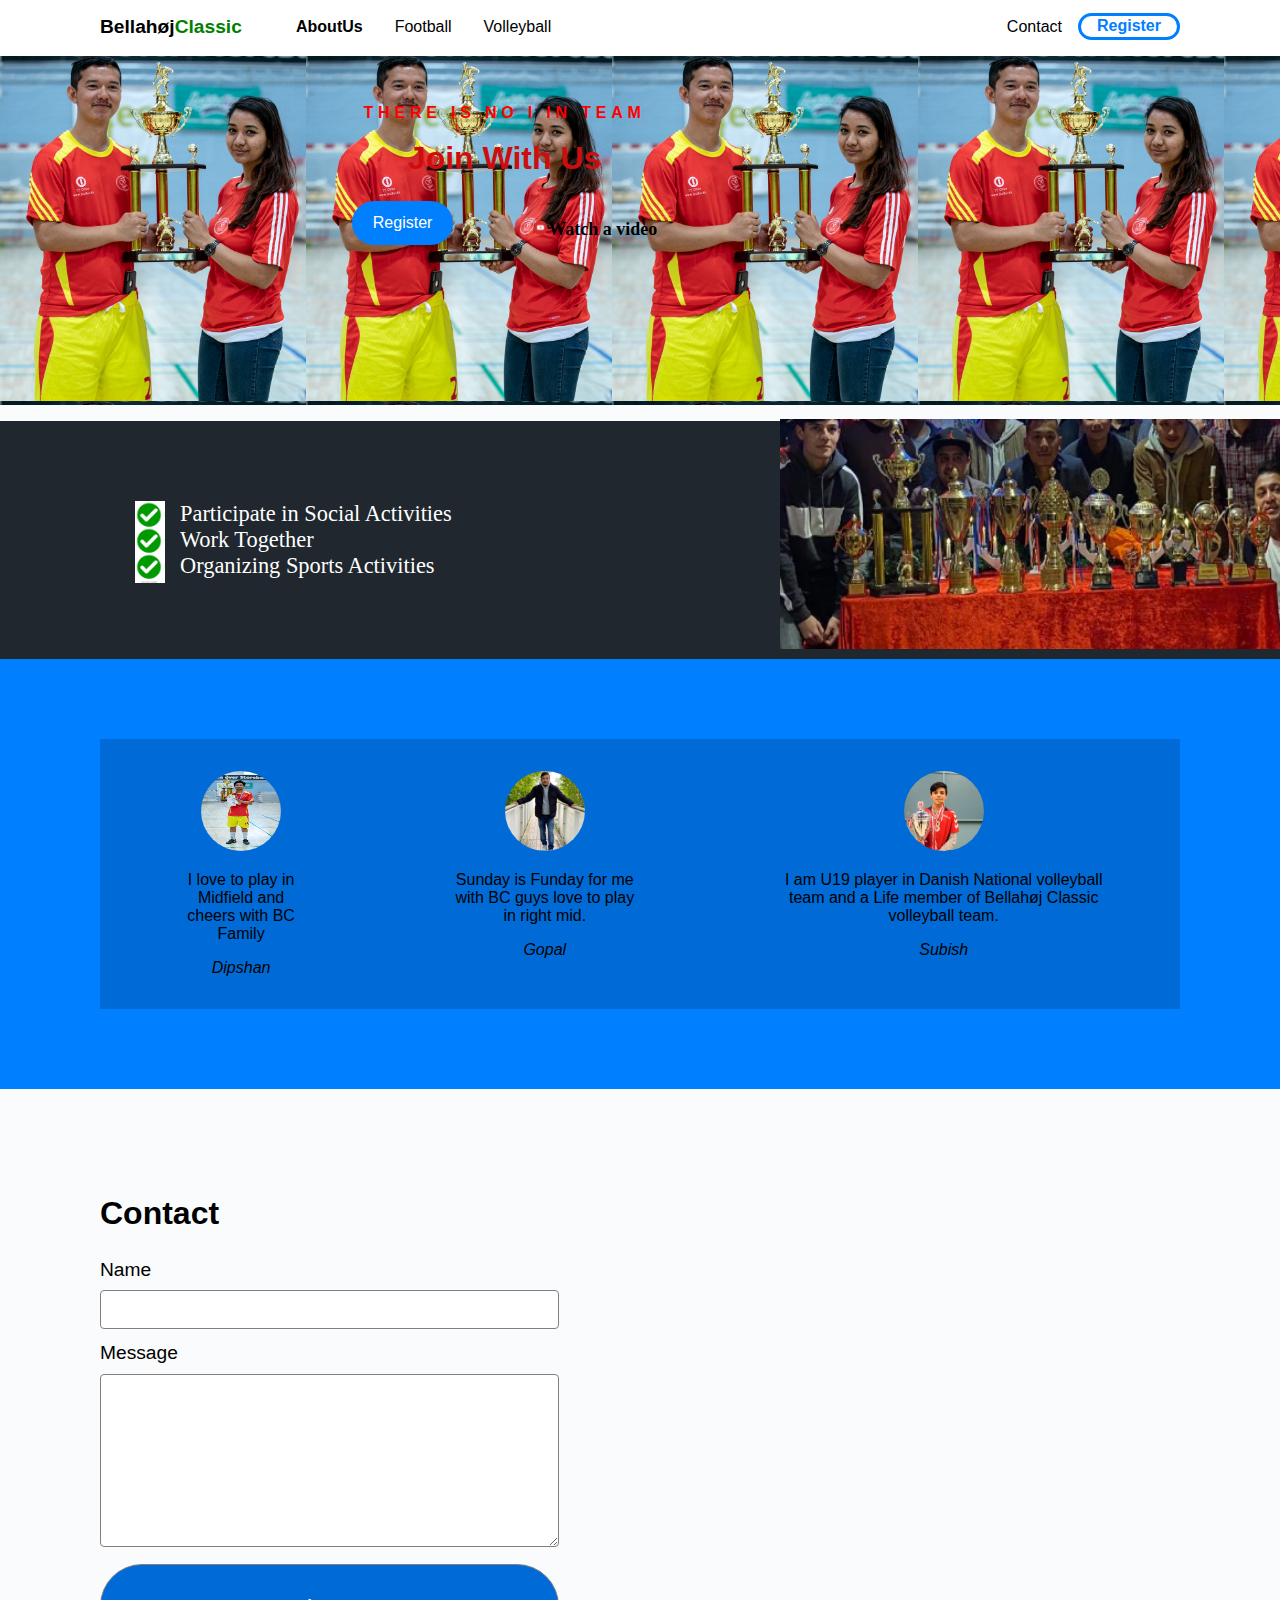
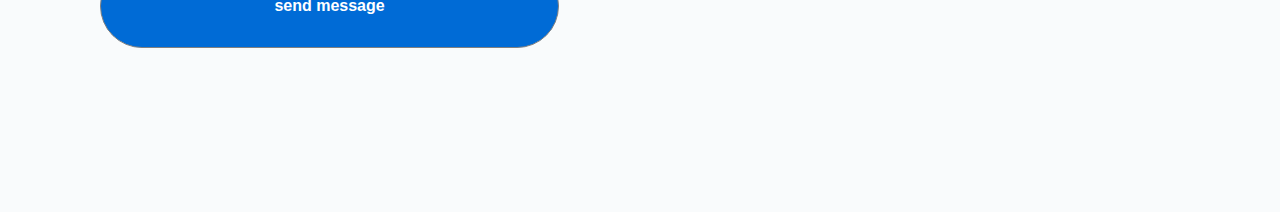
==== index.html @ b4553d01 "bellahøj classic" ====
<!DOCTYPE html>
<html lang="en">
  <head>
    <meta charset="UTF-8" />
    <meta http-equiv="X-UA-Compatible" content="IE=edge" />
    <meta name="viewport" content="width=device-width, initial-scale=1.0" />
    <title>The 2021 Frontend Developer Crash Course</title>
    <link rel="stylesheet" type="text/css" href="css/main.css" />
  </head>
  <body>
    <div class="navbar">
      <div class="container">
        <a class="logo" href="#">Bellahøj<span>Classic</span></a>

        <img id="mobile-cta" class="mobile-menu" src=images/menu.png
        alt="scroll" width="15" height="15">
        <nav>
          <img id="mobile-exit" class="mobile-menu-exit" src=images/exit.png
          alt="scroll" width="20" height="20">
          <ul class="primary-nav">
            <li class="current"><a href="#">AboutUs</a></li>
            <li><a href="#">Football</a></li>
            <li><a href="#">Volleyball</a></li>
          </ul>

          <ul class="secondary-nav">
            <li><a href="#">Contact</a></li>
            <li class="go-register"><a href="#">Register</a></li>
          </ul>
        </nav>
      </div>
    </div>
    <section class="hero">
      <div class="container">
        <div class="left-col">
          <p class="subhead">There is no I in TEAM</p>
          <h1>Join With Us</h1>

          <div class="hero-cta">
            <a href="#" class="primary-cta">Register</a>
            <a
              href="https://www.facebook.com/Bellahojclassic/videos/600885627123273"
              class="watch-video-cta"
            >
              <img
                src="images/watch-video.png"
                alt="watch video"
                width="15"
                height="15"
              />Watch a video
            </a>
          </div>
        </div>
      </div>
    </section>
    <section class="feature-section">
      <div class="container">
        <ul class="feature-list">
          <li>Participate in Social Activities</li>
          <li>Work Together</li>
          <li>Organizing Sports Activities</li>
        </ul>
        <img src="images/bc.PNG" alt="man holding phone" />
      </div>
    </section>
    <section class="testomonials-section">
      <div class="container">
        <ul>
          <li>
            <img src="images/dipshan.jpg" alt="person" />
            <blockquote>
              I love to play in Midfield and cheers with BC Family
            </blockquote>
            <cite>Dipshan</cite>
          </li>
          <li>
            <img src="images/gopal.jpg" alt="person" />
            <blockquote>
              Sunday is Funday for me with BC guys love to play in right mid.
            </blockquote>
            <cite>Gopal</cite>
          </li>
          <li>
            <img src="images/subish.jpg" alt="person" />
            <blockquote>
              I am U19 player in Danish National volleyball team and a Life
              member of Bellahøj Classic volleyball team.
            </blockquote>
            <cite>Subish</cite>
          </li>
        </ul>
      </div>
    </section>
    <section class="contact-section">
      <div class="container">
        <div class="contact-left">
          <h2>Contact</h2>
          <form action="">
            <label for="name">Name</label>
            <input type="text" id="name" name="name" />
            <label for="message">Message</label>
            <textarea
              name="message"
              id="message"
              cols="30"
              rows="10"
            ></textarea>
            <input
              type="submit"
              class="send-message-cta"
              value="send message"
            />
          </form>
        </div>
        <div class="contact-right">
          <iframe
            src="https://www.google.com/maps/embed?pb=!1m18!1m12!1m3!1d8993.393874277719!2d12.501364238280194!3d55.70031438862787!2m3!1f0!2f0!3f0!3m2!1i1024!2i768!4f13.1!3m3!1m2!1s0x4652522d2f877d01%3A0x27ff56908183fe1d!2sBellah%C3%B8j%2C%202700%20Copenhagen!5e0!3m2!1sen!2sdk!4v1619003650508!5m2!1sen!2sdk"
            width="600"
            height="450"
            style="border: 0"
            allowfullscreen=""
            loading="lazy"
          ></iframe>
        </div>
      </div>
    </section>
    <script src="javascript/index.js"></script>
  </body>
</html>
---- css/main.css ----
body {
  background-color: #f9fbfc;
  margin: 0;
  font-family: sans-serif;
}

.navbar {
  background: white;
  padding: 1em;
}

.navbar .logo {
  text-decoration: none;
  font-weight: bold;
  color: black;
  font-size: 1.2em;
}

.navbar .logo span {
  color: green;
}

.navbar nav {
  display: none;
}

.navbar .container {
  display: -webkit-box;
  display: -ms-flexbox;
  display: flex;
  place-content: space-between;
}

.navbar .mobile-menu {
  cursor: pointer;
}

a {
  color: #ecb6b6;
}

ul {
  list-style-type: none;
  padding: 0;
  margin: 0;
}

section {
  padding: 5em 2em;
}

.left-col {
  /* img {
    margin-right: 0.3em;
  } */
}

.left-col .subhead {
  text-transform: uppercase;
  font-weight: bold;
  color: red;
  letter-spacing: 0.3em;
  margin-top: -2em;
}

.left-col h1 {
  line-height: 1.3em;
  margin-top: 0.2em;
  color: #220665;
}

.left-col .primary-cta {
  text-decoration: none;
  color: white;
  background: #007fff;
  padding: 0.8em 1.3em;
  border-radius: 5em;
  display: inline-block;
}

.left-col .watch-video-cta {
  display: block;
  margin-top: 1em;
  text-decoration: none;
  color: black;
  font-weight: bold;
  font-family: serif;
}

.hero {
  text-align: center;
  background-image: url("/images/bcfutsal1.jpg");
  background-image: 500px 900px;
}

section.feature-section {
  margin-top: 2em;
  background: #20272e;
}

section.feature-section ul {
  margin: 0;
  padding-left: 0.8em;
  display: -ms-grid;
  display: grid;
  /* grid-template-columns: repeat(
      auto-fit,
      min max(19rem, 1fr)
    ); */
}

section.feature-section li {
  font-size: 1.1em;
  color: white;
  margin-left: 3em;
  position: relative;
  font-family: cursive;
}

section.feature-section li:before {
  content: "";
  position: absolute;
  width: 20px;
  height: 20px;
  background-image: url("/images/check.png");
  background-size: contain;
  margin-left: -2em;
}

section.feature-section img {
  display: none;
}

.testomonials-section {
  background-color: #007fff;
}

.testomonials-section li {
  background-color: #006bd6;
  text-align: center;
  padding: 2em;
}

.testomonials-section li img {
  width: 5em;
  height: 5em;
  border: 5 px solid #006bd6;
  border-radius: 4em;
}

h2 {
  font-size: 2em;
}

label {
  display: block;
  font-size: 1.2em;
  margin-bottom: 0.5em;
}

input,
textarea {
  width: 100%;
  padding: 0.8em;
  margin-bottom: 1em;
  border: 1px solid gray;
  border-radius: 0.3em;
  -webkit-box-sizing: border-box;
          box-sizing: border-box;
}

.send-message-cta {
  background-color: #006bd6;
  border-radius: 5em;
  padding: 2em;
  color: white;
  font-weight: bold;
  font-size: 1em;
  margin-bottom: 5em;
  cursor: pointer;
}

iframe {
  width: 100%;
  height: 300px;
}

nav {
  position: fixed;
  z-index: 999;
  width: 50%;
  background: #20272e;
  height: 100vh;
  right: 0;
  top: 0;
  padding-left: 1em;
}

nav ul.primary-nav {
  margin-top: 5em;
}

nav li a {
  color: white;
  text-decoration: none;
  display: block;
  padding: 0.5em;
  font: size 1.3em;
  text-align: right;
}

nav li a:hover {
  font-weight: bold;
  color: green;
}

.mobile-menu-exit {
  float: right;
  margin: 0.5em;
  cursor: pointer;
}

nav.menu-btn {
  display: block;
}

@media only screen and (min-width: 768px) {
  .mobile-menu {
    display: none;
  }
  .mobile-menu-exit {
    display: none;
  }
  .navbar .container {
    display: -ms-grid;
    display: grid;
    -ms-grid-columns: 180px auto;
        grid-template-columns: 180px auto;
    -webkit-box-pack: unset;
        -ms-flex-pack: unset;
            justify-content: unset;
  }
  .navbar nav {
    display: -webkit-box;
    display: -ms-flexbox;
    display: flex;
    -webkit-box-pack: justify;
        -ms-flex-pack: justify;
            justify-content: space-between;
    background: none;
    position: unset;
    height: auto;
    width: 100%;
    padding: 0;
  }
  .navbar nav ul {
    display: -webkit-box;
    display: -ms-flexbox;
    display: flex;
  }
  .navbar nav a {
    color: black;
    font-size: 1em;
    padding: 0.1em 1em;
  }
  .navbar nav ul.primary-nav {
    margin: 0;
  }
  .navbar nav li.current a {
    font-weight: bold;
  }
  .navbar nav li.go-register a {
    color: #007fff;
    font-weight: bold;
    border: 3px solid #007fff;
    border-radius: 5em;
    margin-top: -0.2em;
  }
  .navbar nav li.go-register a:hover {
    background: #007fff;
    color: white;
  }
}

@media only screen and (min-width: 1080px) {
  body {
    display: block;
    margin: 0;
  }
  .container {
    width: 1080px;
    margin: 0 auto;
  }
  .hero .container {
    display: -webkit-box;
    display: -ms-flexbox;
    display: flex;
    -webkit-box-pack: justify;
        -ms-flex-pack: justify;
            justify-content: space-between;
    text-align: center;
    padding-left: 20em;
    margin-bottom: 5em;
  }
  .left-col .subhead {
    text-transform: uppercase;
    font-weight: bold;
    color: red;
    letter-spacing: 0.3em;
    margin-top: -2em;
  }
  .left-col .hero {
    text-align: center;
    background-image: url("/images/bcfutsal1.jpg");
    margin-left: 20px;
    background-image: 900px 1800px;
    position: relative;
  }
  .left-col h1 {
    line-height: 1.3em;
    margin-top: 0.2em;
    color: #ce0d0d;
  }
  .left-col .primary-cta {
    text-decoration: none;
    color: white;
    background: #007fff;
    padding: 0.8em 1.3em;
    border-radius: 5em;
    display: inline-block;
  }
  .left-col .watch-video-cta {
    display: block;
    margin-top: 1em;
    text-decoration: none;
    color: black;
    font-weight: bold;
    font-family: serif;
    font-size: 18px;
  }
  .left-col .hero-cta {
    display: -webkit-box;
    display: -ms-flexbox;
    display: flex;
  }
  .left-col .primary-cta {
    margin-right: 5em;
  }
  ul.feature-list {
    display: block;
    margin-left: 5em;
  }
  ul.feature-list li {
    font-size: 1.4em;
  }
  ul.feature-list li:before {
    width: 30px;
    height: 30px;
  }
  section.feature-section {
    position: relative;
    margin-top: 1em;
  }
  .feature-section .container img {
    display: block;
    position: absolute;
    right: 0;
    width: 500px;
    height: 230px;
    margin-top: -10em;
  }
  .testomonials-section .container ul {
    display: -webkit-box;
    display: -ms-flexbox;
    display: flex;
  }
  .contact-section {
    position: relative;
  }
  .contact-section .container {
    display: -webkit-box;
    display: -ms-flexbox;
    display: flex;
  }
  .contact-right {
    position: absolute;
    right: 0;
    top: 0;
    width: 45%;
    height: 100%;
  }
  .contact-right iframe {
    height: 100%;
  }
}
/*# sourceMappingURL=main.css.map */
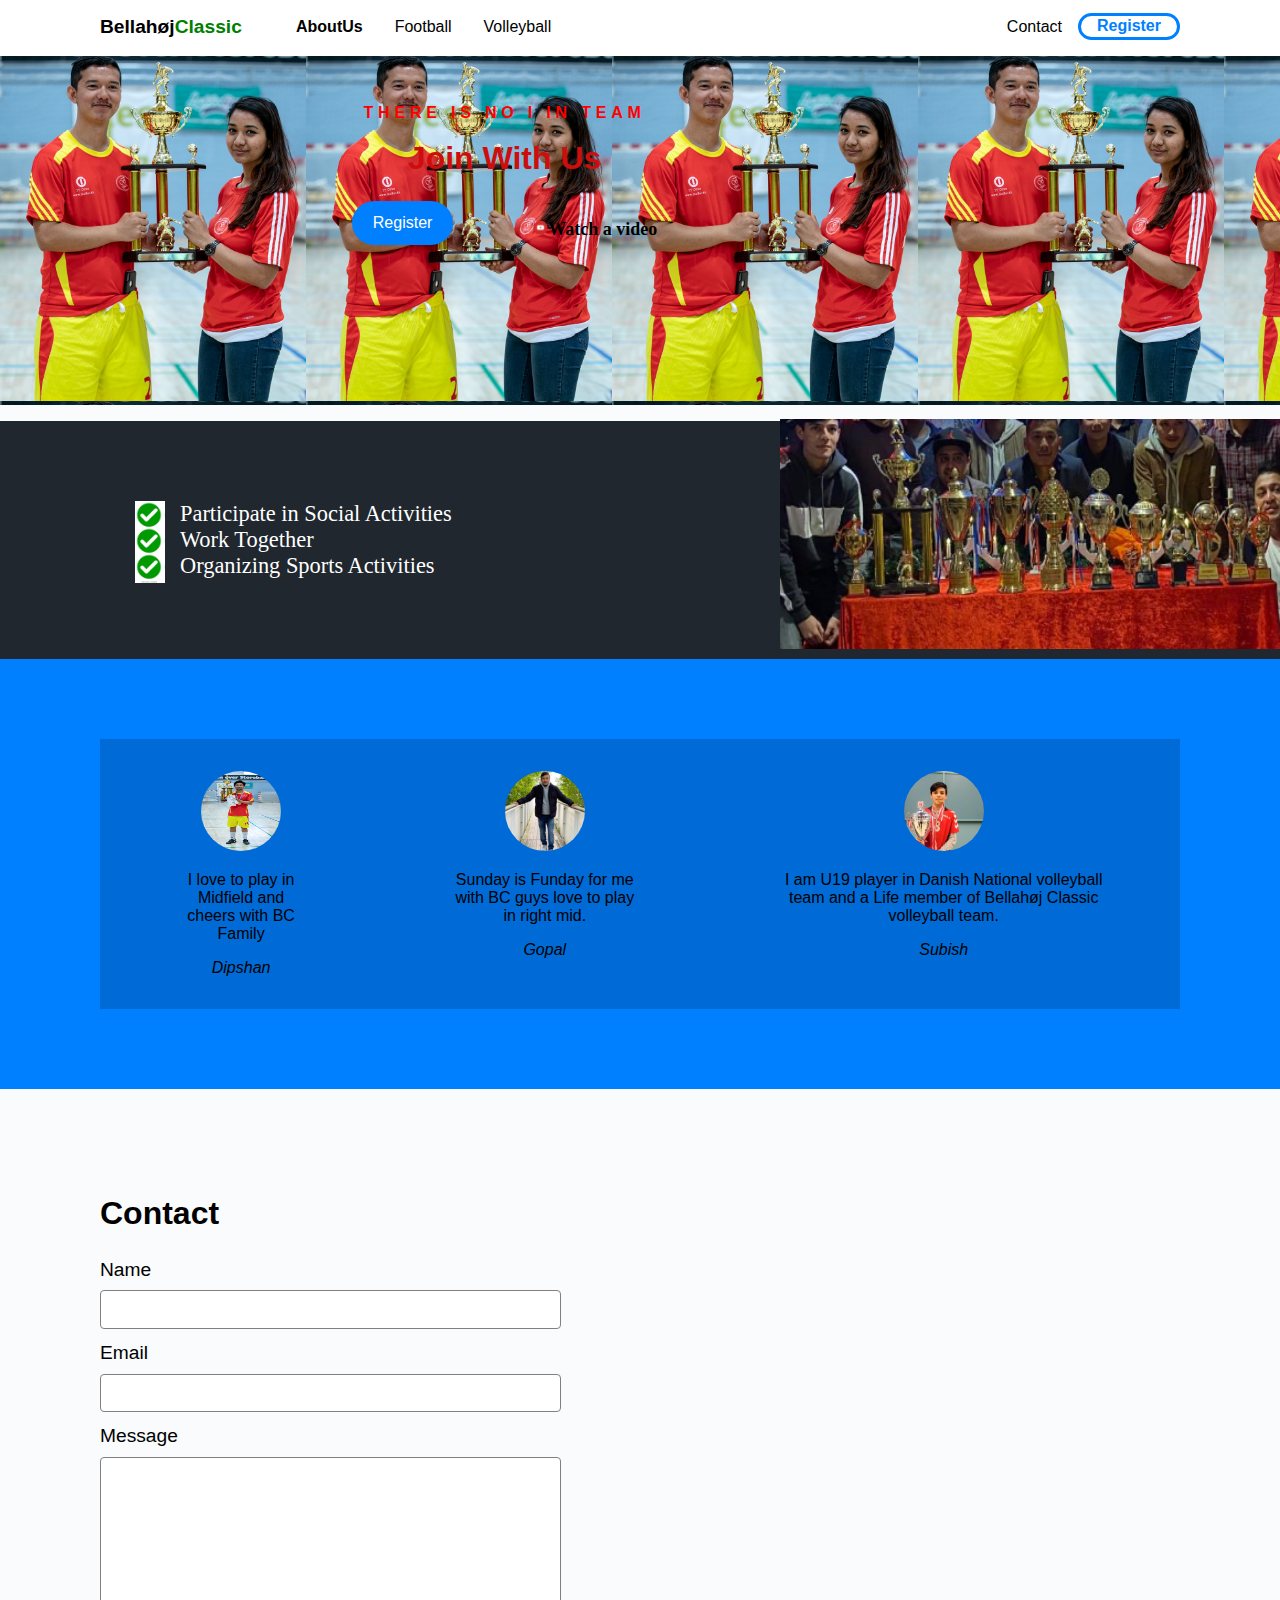
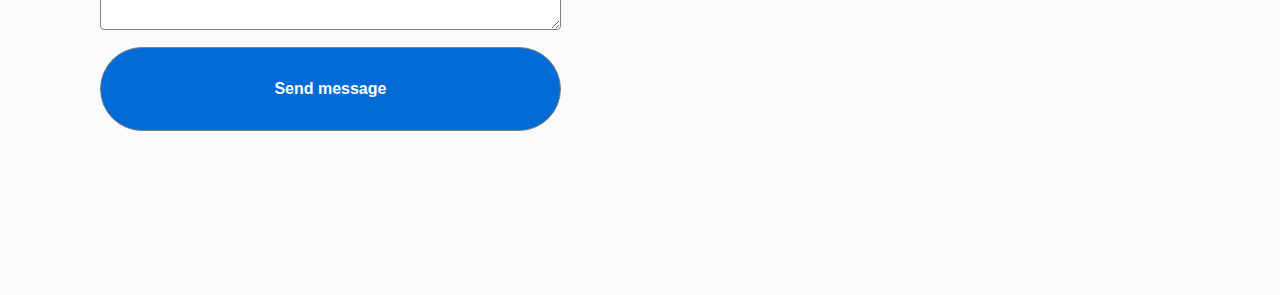
==== commit b93554d1: "registeration form" ====
--- a/index.html
+++ b/index.html
@@ -3,32 +3,32 @@
   <head>
     <meta charset="UTF-8" />
     <meta http-equiv="X-UA-Compatible" content="IE=edge" />
-    <meta name="viewport" content="width=device-width, initial-scale=1.0" />
-    <title>The 2021 Frontend Developer Crash Course</title>
-    <link rel="stylesheet" type="text/css" href="css/main.css" />
-  </head>
-  <body>
     <div class="navbar">
       <div class="container">
         <a class="logo" href="#">Bellahøj<span>Classic</span></a>
-
+  
         <img id="mobile-cta" class="mobile-menu" src=images/menu.png
         alt="scroll" width="15" height="15">
         <nav>
           <img id="mobile-exit" class="mobile-menu-exit" src=images/exit.png
           alt="scroll" width="20" height="20">
           <ul class="primary-nav">
-            <li class="current"><a href="#">AboutUs</a></li>
-            <li><a href="#">Football</a></li>
-            <li><a href="#">Volleyball</a></li>
+            <li class="current"><a href="aboutus.html">AboutUs</a></li>
+            <li><a href="football.html">Football</a></li>
+            <li><a href="volleyball.html">Volleyball</a></li>
           </ul>
-
+  
           <ul class="secondary-nav">
-            <li><a href="#">Contact</a></li>
-            <li class="go-register"><a href="#">Register</a></li>
+            <li><a href="#contact">Contact</a></li>
+            <li class="go-register"><a href="register.html">Register</a></li>
           </ul>
         </nav>
       </div>
+    <meta name="viewport" content="width=device-width, initial-scale=1.0" />
+    <title>The 2021 Frontend Developer Crash Course</title>
+    <link rel="stylesheet" type="text/css" href="css/main.css" />
+  </head>
+  <body>
     </div>
     <section class="hero">
       <div class="container">
@@ -37,7 +37,7 @@
           <h1>Join With Us</h1>
 
           <div class="hero-cta">
-            <a href="#" class="primary-cta">Register</a>
+            <a href="register.html" class="primary-cta">Register</a>
             <a
               href="https://www.facebook.com/Bellahojclassic/videos/600885627123273"
               class="watch-video-cta"
@@ -94,10 +94,12 @@
     <section class="contact-section">
       <div class="container">
         <div class="contact-left">
-          <h2>Contact</h2>
+          <h2 id="contact">Contact</h2>
           <form action="">
             <label for="name">Name</label>
-            <input type="text" id="name" name="name" />
+            <input type="text" id="name" name="name" required />
+            <label for="email">Email</label>
+            <input type="email" id="email" name="email" required />
             <label for="message">Message</label>
             <textarea
               name="message"
@@ -108,7 +110,7 @@
             <input
               type="submit"
               class="send-message-cta"
-              value="send message"
+              value="Send message"
             />
           </form>
         </div>
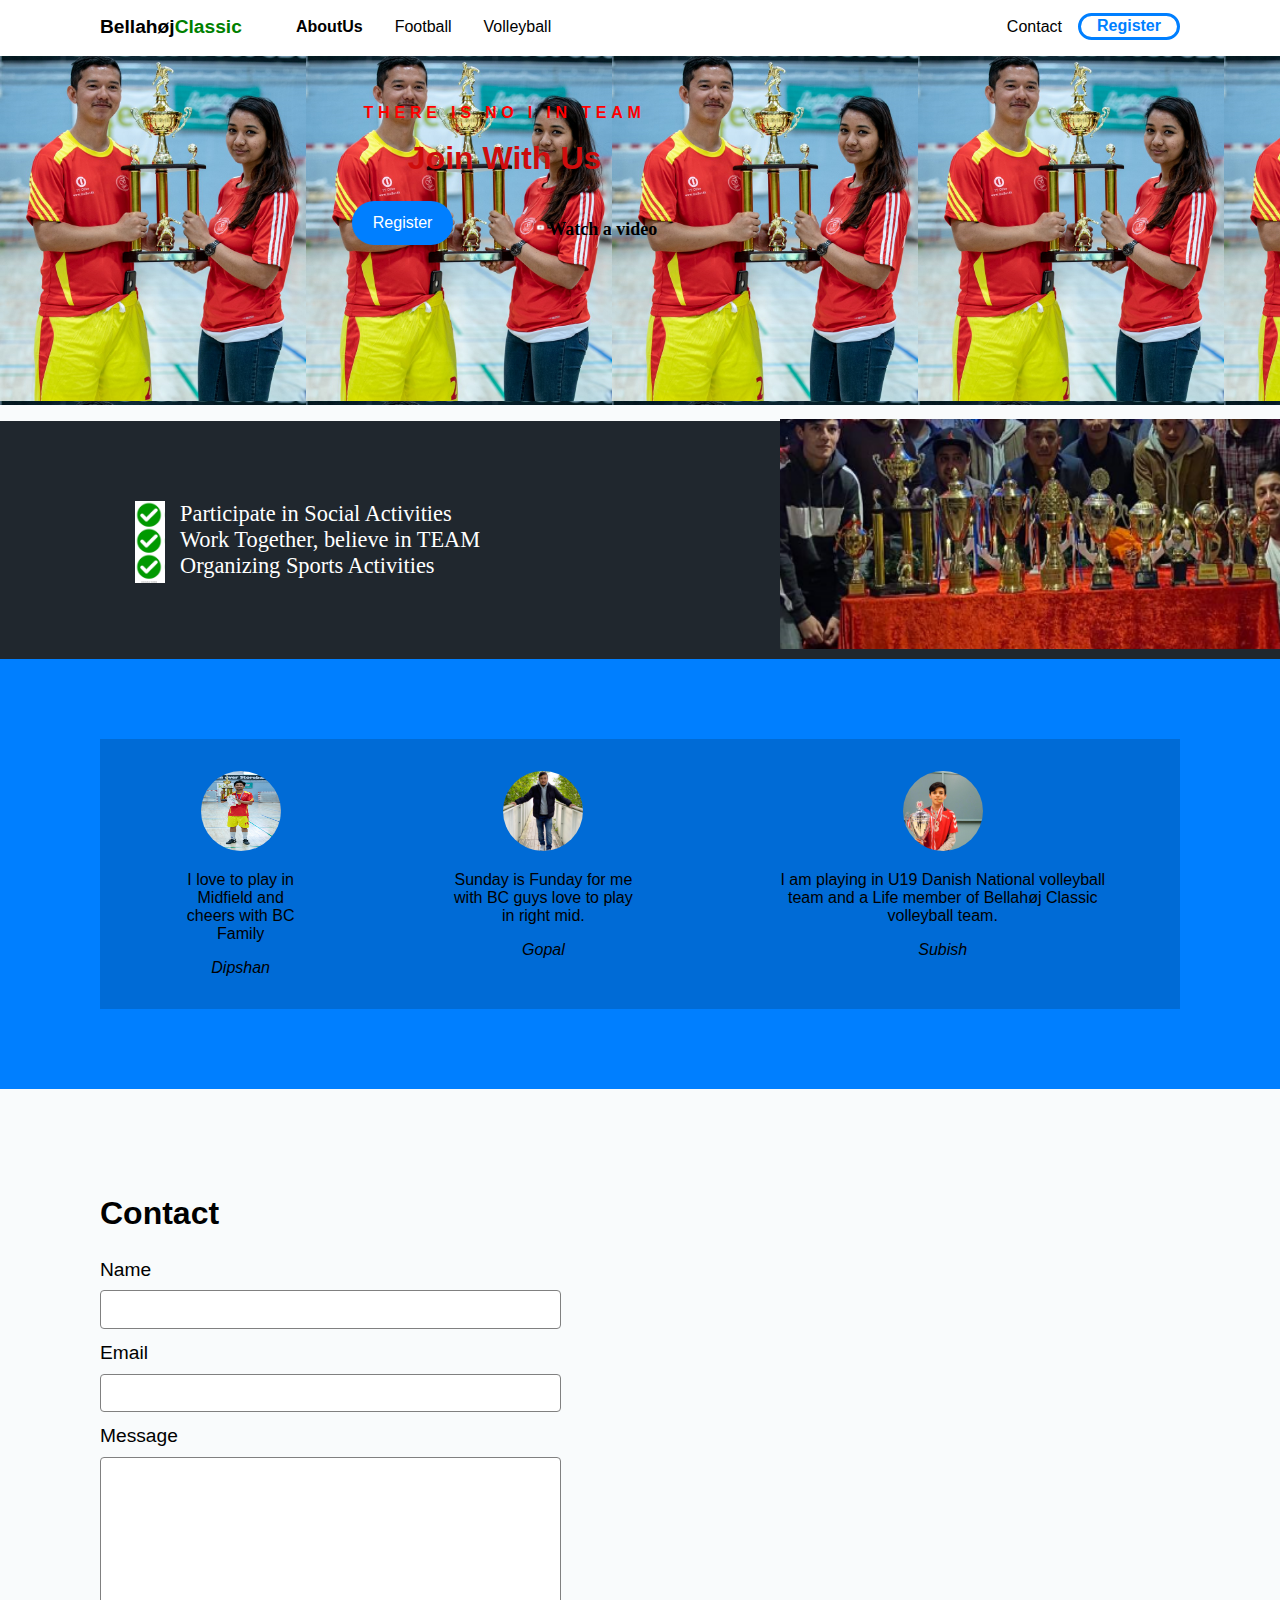
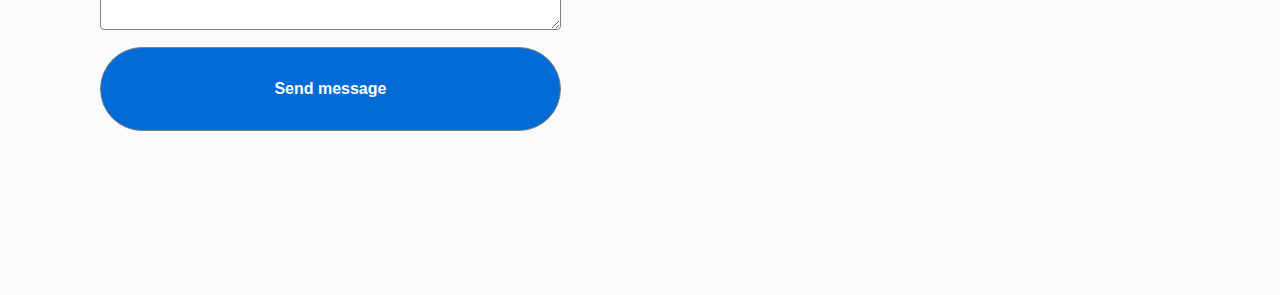
==== commit df71a325: "volleyball section added" ====
--- a/index.html
+++ b/index.html
@@ -14,7 +14,7 @@
           alt="scroll" width="20" height="20">
           <ul class="primary-nav">
             <li class="current"><a href="aboutus.html">AboutUs</a></li>
-            <li><a href="football.html">Football</a></li>
+            <li><a href="football1.html">Football</a></li>
             <li><a href="volleyball.html">Volleyball</a></li>
           </ul>
   
@@ -57,7 +57,7 @@
       <div class="container">
         <ul class="feature-list">
           <li>Participate in Social Activities</li>
-          <li>Work Together</li>
+          <li>Work Together, believe in TEAM</li>
           <li>Organizing Sports Activities</li>
         </ul>
         <img src="images/bc.PNG" alt="man holding phone" />
@@ -83,7 +83,7 @@
           <li>
             <img src="images/subish.jpg" alt="person" />
             <blockquote>
-              I am U19 player in Danish National volleyball team and a Life
+              I am playing in U19  Danish National volleyball team and a Life
               member of Bellahøj Classic volleyball team.
             </blockquote>
             <cite>Subish</cite>
@@ -126,6 +126,6 @@
         </div>
       </div>
     </section>
-    <script src="javascript/index.js"></script>
+    <script src="javascript/home.js"></script>
   </body>
 </html>
